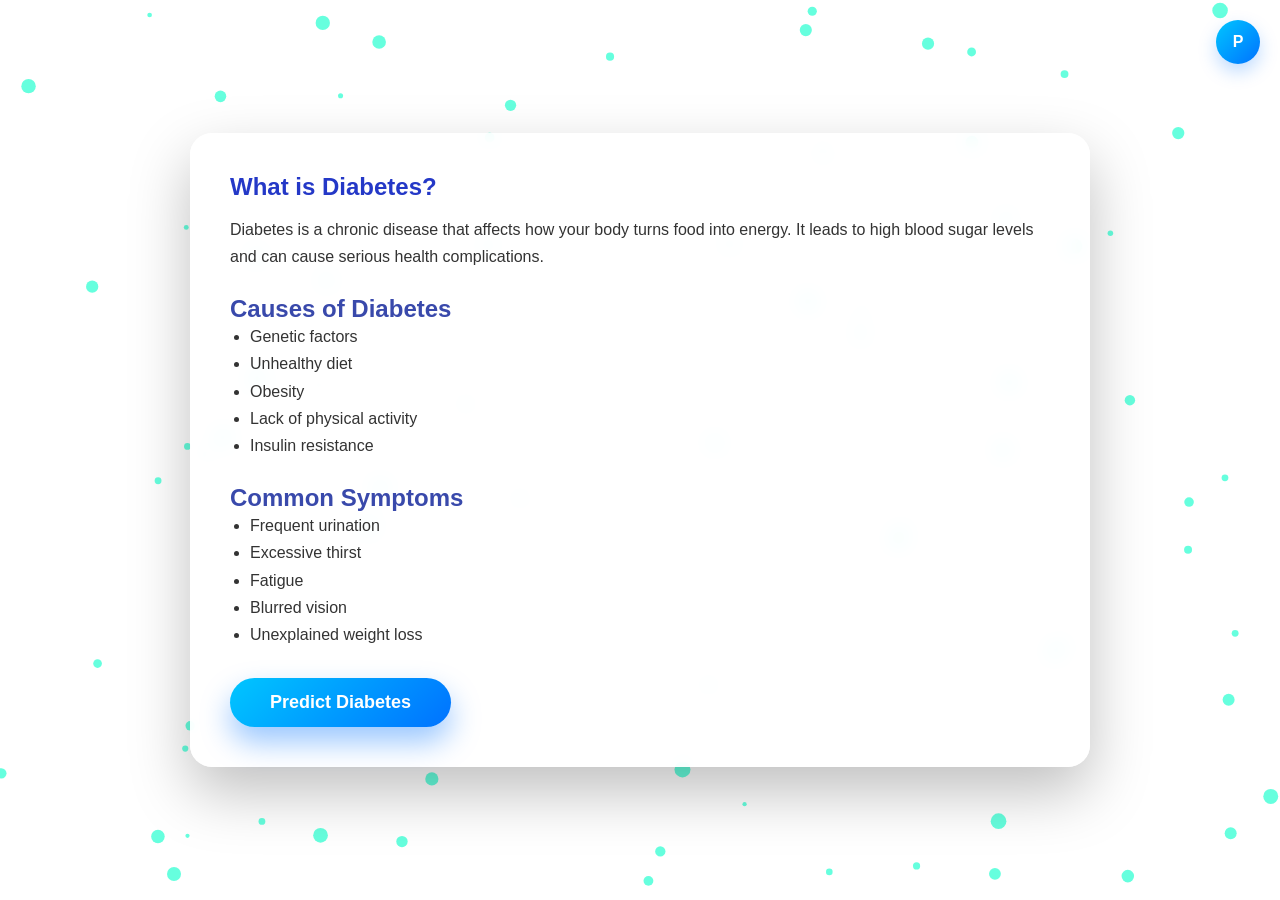
==== templates/index.html @ 96012ad8 "Bot changes" ====
<!DOCTYPE html>
<html lang="en">
<head>
<meta charset="UTF-8">
<title>Diabetes.AI</title>

<style>
* {
    margin: 0;
    padding: 0;
    box-sizing: border-box;
    font-family: 'Segoe UI', sans-serif;
}

body {
    overflow-x: hidden;
    color: #333;
}

/* ===== Microorganism Background ===== */
canvas {
    position: fixed;
    top: 0;
    left: 0;
    z-index: -1;
}

/* ===== Sections ===== */
section {
    min-height: 100vh;
    display: flex;
    align-items: center;
    justify-content: center;
    padding: 40px;
}

/* ===== Card ===== */
.card {
    background: rgba(255,255,255,0.9);
    backdrop-filter: blur(10px);
    border-radius: 22px;
    padding: 40px;
    max-width: 900px;
    width: 100%;
    box-shadow: 0 25px 60px rgba(0,0,0,0.25);
    animation: fadeUp 1s ease;
}

h1 {
    color: #2438c7;
    margin-bottom: 15px;
}

h2 {
    margin-top: 25px;
    color: #3949ab;
}

p, li {
    line-height: 1.7;
    font-size: 16px;
}

ul {
    margin-left: 20px;
}

/* ===== Buttons ===== */
.btn {
    margin-top: 30px;
    padding: 14px 40px;
    border: none;
    border-radius: 50px;
    font-size: 18px;
    font-weight: bold;
    color: white;
    cursor: pointer;
    background: linear-gradient(135deg, #00c6ff, #0072ff);
    box-shadow: 0 15px 30px rgba(0,114,255,0.4);
    transition: 0.3s;
}

.btn:hover {
    transform: scale(1.05);
}

/* ===== Form ===== */
.form-group {
    margin-bottom: 15px;
}

label {
    font-weight: 600;
    display: flex;
    align-items: center;
    gap: 6px;
}

.help-icon {
    display: inline-flex;
    align-items: center;
    justify-content: center;
    width: 18px;
    height: 18px;
    border-radius: 50%;
    background: #0072ff;
    color: #fff;
    font-size: 12px;
    font-weight: bold;
    cursor: help;
    margin-left: 2px;
}

.help-text {
    font-size: 13px;
    color: #666;
    margin-top: 4px;
    font-weight: normal;
    font-style: italic;
}

input, select {
    width: 100%;
    padding: 10px;
    border-radius: 8px;
    border: 1px solid #ccc;
    margin-top: 6px;
}

/* ===== Hidden ===== */
.hidden {
    display: none;
}

/* ===== Result ===== */
#resultBox {
    margin-top: 25px;
    padding: 15px;
    border-radius: 12px;
    font-size: 18px;
    font-weight: bold;
    text-align: center;
}

/* ===== Animations ===== */
@keyframes fadeUp {
    from {
        opacity: 0;
        transform: translateY(40px);
    }
    to {
        opacity: 1;
        transform: translateY(0);
    }
}
/* ===== Topbar / Profile Icon ===== */
.topbar {
    position: fixed;
    top: 20px;
    right: 20px;
    z-index: 20;
}
.profile-btn {
    width: 44px;
    height: 44px;
    border-radius: 50%;
    background: linear-gradient(135deg, #00c6ff, #0072ff);
    color: #fff;
    display: inline-flex;
    align-items: center;
    justify-content: center;
    text-decoration: none;
    box-shadow: 0 8px 18px rgba(0,114,255,0.25);
    font-weight: 700;
}
.profile-btn:hover { transform: scale(1.05); }

/* ===== Chatbot Widget ===== */
.chatbot-container {
    position: fixed;
    bottom: 20px;
    right: 20px;
    z-index: 25;
    width: 320px;
    max-height: 500px;
    display: flex;
    flex-direction: column;
    box-shadow: 0 10px 30px rgba(0,0,0,0.2);
    border-radius: 12px;
    overflow: hidden;
    background: #fff;
}

.chatbot-header {
    background: linear-gradient(135deg, #00c6ff, #0072ff);
    color: #fff;
    padding: 12px 16px;
    display: flex;
    justify-content: space-between;
    align-items: center;
    cursor: pointer;
    font-weight: 600;
}

.chatbot-header:hover {
    opacity: 0.9;
}

.chatbot-close {
    background: none;
    border: none;
    color: #fff;
    font-size: 20px;
    cursor: pointer;
}

.chatbot-messages {
    flex: 1;
    overflow-y: auto;
    padding: 12px;
    background: #f9f9f9;
    max-height: 350px;
}

.chat-message {
    margin-bottom: 10px;
    padding: 8px 12px;
    border-radius: 8px;
    font-size: 13px;
    line-height: 1.4;
}

.chat-message.bot {
    background: #e3f2fd;
    color: #1a237e;
    margin-right: 20px;
}

.chat-message.user {
    background: #0072ff;
    color: #fff;
    margin-left: 20px;
    text-align: right;
}

.chatbot-input-area {
    padding: 10px;
    border-top: 1px solid #ddd;
    background: #fff;
}

.chatbot-options {
    display: flex;
    flex-direction: column;
    gap: 6px;
}

.chatbot-btn {
    padding: 8px 12px;
    border: 1px solid #0072ff;
    background: #fff;
    color: #0072ff;
    border-radius: 6px;
    cursor: pointer;
    font-size: 12px;
    font-weight: 500;
    transition: 0.2s;
}

.chatbot-btn:hover {
    background: #0072ff;
    color: #fff;
}

.chatbot-hidden {
    display: none;
}
</style>
</head>

<body>

<canvas id="bg"></canvas>

<!-- Top-right profile icon -->
<div class="topbar">
    <a href="/profile" class="profile-btn" title="Profile">P</a>
</div>

<!-- Chatbot Widget -->
<div class="chatbot-container chatbot-hidden" id="chatbotContainer">
    <div class="chatbot-header" onclick="toggleChatbot()">
        <span>Health Assistant 🤖</span>
        <button class="chatbot-close" id="chatbotToggleBtn">−</button>
    </div>
    <div class="chatbot-messages" id="chatMessages"></div>
    <div class="chatbot-input-area" id="chatInputArea"></div>
</div>

<!-- ===== HOME SECTION ===== -->
<section id="home">
    <div class="card">
        <h1>What is Diabetes?</h1>
        <p>
            Diabetes is a chronic disease that affects how your body turns food into energy.
            It leads to high blood sugar levels and can cause serious health complications.
        </p>

        <h2>Causes of Diabetes</h2>
        <ul>
            <li>Genetic factors</li>
            <li>Unhealthy diet</li>
            <li>Obesity</li>
            <li>Lack of physical activity</li>
            <li>Insulin resistance</li>
        </ul>

        <h2>Common Symptoms</h2>
        <ul>
            <li>Frequent urination</li>
            <li>Excessive thirst</li>
            <li>Fatigue</li>
            <li>Blurred vision</li>
            <li>Unexplained weight loss</li>
        </ul>

        <button class="btn" onclick="openForm()">Predict Diabetes</button>
    </div>
</section>

<!-- ===== PREDICTION SECTION ===== -->
<section id="predict" class="hidden">
    <div class="card">
        <h1>Diabetes Prediction</h1>

        <div class="form-group">
            <label>Gender</label>
            <select id="gender" onchange="loadFields()">
                <option value="">Select Gender</option>
                <option value="male">Male</option>
                <option value="female">Female</option>
            </select>
        </div>

        <div id="commonFields" class="hidden">
            <div class="form-group">
                <label>Age (in years)</label>
                <input type="number" id="age" placeholder="e.g., 45">
            </div>

            <div class="form-group">
                <label>BMI <span class="help-icon" title="Body Mass Index (weight in kg / height in m²)">?</span></label>
                <div class="help-text">Body Mass Index. Normal: 18-25, Overweight: 25-30, Obese: 30+</div>
                <input type="number" step="0.1" id="bmi" placeholder="e.g., 24.5">
            </div>

            <div class="form-group">
                <label>HbA1c Level <span class="help-icon" title="Glycated Hemoglobin: Average blood sugar over 3 months">?</span></label>
                <div class="help-text">Average blood sugar over 3 months (%). Normal: &lt;5.7, Prediabetes: 5.7-6.4, Diabetes: ≥6.5</div>
                <input type="number" step="0.1" id="hbA1c_level" placeholder="e.g., 5.5">
            </div>

            <div class="form-group">
                <label>Blood Glucose Level <span class="help-icon" title="Current blood sugar measurement">?</span></label>
                <div class="help-text">Current blood sugar (mg/dL). Normal fasting: &lt;100, Prediabetes: 100-125, Diabetes: ≥126</div>
                <input type="number" step="1" id="blood_glucose_level" placeholder="e.g., 110">
            </div>

            <div class="form-group">
                <label>Hypertension <span class="help-icon" title="High blood pressure">?</span></label>
                <div class="help-text">High blood pressure (140/90 mmHg or higher)</div>
                <select id="hypertension">
                    <option value="0">No</option>
                    <option value="1">Yes</option>
                </select>
            </div>

            <div class="form-group">
                <label>Heart Disease</label>
                <div class="help-text">Includes heart attack, coronary artery disease, or angina</div>
                <select id="heart_disease">
                    <option value="0">No</option>
                    <option value="1">Yes</option>
                </select>
            </div>

            <div class="form-group">
                <label>Race</label>
                <select id="race" onchange="populateLocations()">
                    <option value="">Prefer not to say</option>
                    <option value="AfricanAmerican">African American</option>
                    <option value="Asian">Asian</option>
                    <option value="Caucasian">Caucasian</option>
                    <option value="Hispanic">Hispanic</option>
                    <option value="Other">Other</option>
                </select>
            </div>

            <div class="form-group">
                <label>Smoking history</label>
                <select id="smoking_history">
                    <option value="">Prefer not to say</option>
                    <option value="ever">ever</option>
                    <option value="former">former</option>
                    <option value="never">never</option>
                    <option value="not current">not current</option>
                </select>
            </div>

            <div class="form-group">
                <label>Location</label>
                <select id="location">
                    <option value="">Other/Unknown</option>
                </select>
            </div>
        </div>

        <div id="femaleField" class="hidden">
            <div class="form-group">
                <label>Pregnancies (optional)</label>
                <input type="number" id="pregnancies">
            </div>
        </div>

        <button class="btn" onclick="predict()">Predict Result</button>

        <div id="resultBox" class="hidden"></div>
    </div>
</section>

<script>
/* ===== Navigation ===== */
function openForm() {
    document.getElementById("home").classList.add("hidden");
    document.getElementById("predict").classList.remove("hidden");
}

/* ===== Gender Based Fields ===== */
function loadFields() {
    document.getElementById("commonFields").classList.remove("hidden");
    document.getElementById("chatbotContainer").classList.remove("chatbot-hidden");

    if (document.getElementById("gender").value === "female") {
        document.getElementById("femaleField").classList.remove("hidden");
    } else {
        document.getElementById("femaleField").classList.add("hidden");
    }
    
    if (chatState.fieldSelected === null) {
        initChatbot();
    }
}

/* ===== Prediction Call ===== */
function predict() {
    const data = {
        year: new Date().getFullYear(),
        gender: document.getElementById("gender").value,
        age: document.getElementById("age").value,
        bmi: document.getElementById("bmi").value,
        hbA1c_level: document.getElementById("hbA1c_level").value,
        blood_glucose_level: document.getElementById("blood_glucose_level").value,
        hypertension: document.getElementById("hypertension").value === "1",
        heart_disease: document.getElementById("heart_disease").value === "1",
        race: document.getElementById("race").value,
        smoking_history: document.getElementById("smoking_history").value,
        location: document.getElementById("location").value,
        pregnancies: document.getElementById("pregnancies")?.value || ""
    };

    fetch("/predict", {
        method: "POST",
        headers: {
            "Content-Type": "application/json"
        },
        body: JSON.stringify(data)
    })
    .then(res => res.json())
    .then(res => {
        const box = document.getElementById("resultBox");
        box.classList.remove("hidden");
        if (res.error) {
            box.innerText = "Error: " + res.error;
            box.style.background = "#ffecec";
            return;
        }
        box.innerText = "Prediction Result: " + res.result;
        box.style.background =
            res.result === "Diabetic" ? "#ffd6d6" : "#d6ffd6";
    }).catch(err => {
        const box = document.getElementById("resultBox");
        box.classList.remove("hidden");
        box.innerText = "Request failed";
        box.style.background = "#ffecec";
    });
}

/* ===== Microorganism Background ===== */
const canvas = document.getElementById("bg");
const ctx = canvas.getContext("2d");
canvas.width = innerWidth;
canvas.height = innerHeight;

let particles = [];

class Microbe {
    constructor() {
        this.x = Math.random() * canvas.width;
        this.y = Math.random() * canvas.height;
        this.r = Math.random() * 6 + 2;
        this.dx = (Math.random() - 0.5) * 0.7;
        this.dy = (Math.random() - 0.5) * 0.7;
    }
    update() {
        this.x += this.dx;
        this.y += this.dy;
        if (this.x < 0 || this.x > canvas.width) this.dx *= -1;
        if (this.y < 0 || this.y > canvas.height) this.dy *= -1;
        ctx.beginPath();
        ctx.arc(this.x, this.y, this.r, 0, Math.PI * 2);
        ctx.fillStyle = "rgba(0,255,200,0.6)";
        ctx.fill();
    }
}

for (let i = 0; i < 90; i++) particles.push(new Microbe());

function animate() {
    ctx.clearRect(0, 0, canvas.width, canvas.height);
    particles.forEach(p => p.update());
    requestAnimationFrame(animate);
}
animate();

window.onresize = () => {
    canvas.width = innerWidth;
    canvas.height = innerHeight;
};

// ===== Dynamic location population based on race =====
const raceLocations = {
    "Asian": ["India","China","Japan","Philippines","South Korea"],
    "AfricanAmerican": ["United States","Georgia","Florida","Texas","New York"],
    "Caucasian": ["United States","California","Texas","Florida","New York"],
    "Hispanic": ["Mexico","Colombia","Argentina","Spain","United States"],
    "Other": ["Other/Unknown"]
};

function populateLocations() {
    const race = document.getElementById('race').value;
    const loc = document.getElementById('location');
    // clear existing options
    loc.innerHTML = '';

    let options = ["Other/Unknown"];
    if (race && raceLocations[race]) options = raceLocations[race];
    // ensure there's at least one
    options.forEach(o => {
        const opt = document.createElement('option');
        opt.value = o;
        opt.text = o;
        loc.appendChild(opt);
    });
}

// populate initially with default
populateLocations();

// ===== Generic Chatbot for Field Estimation =====
let chatState = {
    fieldSelected: null,
    currentQuestion: 0,
    symptoms: {}
};

const fieldQuestionSets = {
    "HbA1c": [
        {
            question: "How often do you experience excessive thirst?",
            key: "thirst",
            options: [
                { text: "Never/Rarely", weight: 0.5 },
                { text: "Sometimes (few times/week)", weight: 1.0 },
                { text: "Often (daily)", weight: 1.5 },
                { text: "Very often (multiple times/day)", weight: 2.0 }
            ]
        },
        {
            question: "How often do you urinate?",
            key: "urination",
            options: [
                { text: "Normal (4-7 times/day)", weight: 0.5 },
                { text: "Frequent (8-10 times/day)", weight: 1.0 },
                { text: "Very frequent (11-15 times/day)", weight: 1.5 },
                { text: "Extremely frequent (15+ times/day)", weight: 2.0 }
            ]
        },
        {
            question: "How is your energy level?",
            key: "fatigue",
            options: [
                { text: "Normal, very energetic", weight: 0.3 },
                { text: "Good, occasional tiredness", weight: 0.7 },
                { text: "Tired often (even after rest)", weight: 1.2 },
                { text: "Extremely fatigued (constant)", weight: 1.8 }
            ]
        },
        {
            question: "Any vision changes or blurriness?",
            key: "vision",
            options: [
                { text: "No, vision is clear", weight: 0.4 },
                { text: "Minor occasional blurriness", weight: 0.9 },
                { text: "Frequent blurriness", weight: 1.4 },
                { text: "Significant vision changes", weight: 1.9 }
            ]
        },
        {
            question: "Have you unexpectedly lost weight recently?",
            key: "weight_loss",
            options: [
                { text: "No weight changes", weight: 0.3 },
                { text: "Small loss (1-5 lbs)", weight: 0.8 },
                { text: "Moderate loss (5-15 lbs)", weight: 1.3 },
                { text: "Significant loss (15+ lbs)", weight: 1.9 }
            ]
        }
    ],
    "Blood Glucose": [
        {
            question: "How often do you feel hungry?",
            key: "hunger",
            options: [
                { text: "Normal hunger patterns", weight: 0.4 },
                { text: "Frequent hunger (every 2-3 hours)", weight: 0.9 },
                { text: "Constant hunger", weight: 1.5 },
                { text: "Extreme hunger even after eating", weight: 2.0 }
            ]
        },
        {
            question: "Do you experience sudden energy crashes?",
            key: "energy_crashes",
            options: [
                { text: "Never", weight: 0.3 },
                { text: "Occasionally", weight: 0.8 },
                { text: "Frequently", weight: 1.3 },
                { text: "Very frequently (multiple times/day)", weight: 1.9 }
            ]
        },
        {
            question: "Do you experience headaches or dizziness?",
            key: "headaches",
            options: [
                { text: "Never", weight: 0.3 },
                { text: "Rarely", weight: 0.7 },
                { text: "Sometimes", weight: 1.2 },
                { text: "Frequently", weight: 1.8 }
            ]
        },
        {
            question: "Do you feel jittery or anxious at times?",
            key: "jittery",
            options: [
                { text: "Never", weight: 0.4 },
                { text: "Rarely", weight: 0.8 },
                { text: "Sometimes", weight: 1.3 },
                { text: "Often", weight: 1.9 }
            ]
        }
    ],
    "BMI": [
        {
            question: "How would you describe your current diet?",
            key: "diet",
            options: [
                { text: "Mostly healthy (fruits, vegetables, lean proteins)", weight: 0.4 },
                { text: "Mixed (some healthy, some processed foods)", weight: 0.9 },
                { text: "Mostly processed/fast foods", weight: 1.4 },
                { text: "High sugar/fried foods (frequent)", weight: 1.9 }
            ]
        },
        {
            question: "How often do you exercise per week?",
            key: "exercise",
            options: [
                { text: "5+ days/week (moderate to intense)", weight: 0.3 },
                { text: "3-4 days/week", weight: 0.7 },
                { text: "1-2 days/week", weight: 1.2 },
                { text: "None or very rarely", weight: 1.9 }
            ]
        },
        {
            question: "How would you describe your activity level?",
            key: "activity",
            options: [
                { text: "Very active (job + exercise)", weight: 0.4 },
                { text: "Moderately active", weight: 0.8 },
                { text: "Sedentary job, some activity", weight: 1.3 },
                { text: "Very sedentary (desk job, minimal activity)", weight: 1.9 }
            ]
        }
    ]
};

function toggleChatbot() {
    const btn = document.getElementById("chatbotToggleBtn");
    const area = document.getElementById("chatInputArea");
    area.classList.toggle("chatbot-hidden");
    btn.textContent = area.classList.contains("chatbot-hidden") ? "+" : "−";
}

function initChatbot() {
    chatState = { fieldSelected: null, currentQuestion: 0, symptoms: {} };
    const chatMessages = document.getElementById("chatMessages");
    chatMessages.innerHTML = '';
    appendBotMessage("👋 Hi! I can help you estimate values for fields in the form. Which field would you like help with?");
    
    const inputArea = document.getElementById("chatInputArea");
    inputArea.classList.remove("chatbot-hidden");
    inputArea.innerHTML = '<div class="chatbot-options"></div>';
    const optionsDiv = inputArea.querySelector(".chatbot-options");
    
    Object.keys(fieldQuestionSets).forEach(field => {
        const btn = document.createElement("button");
        btn.className = "chatbot-btn";
        btn.textContent = field;
        btn.onclick = () => selectField(field);
        optionsDiv.appendChild(btn);
    });
}

function selectField(field) {
    appendUserMessage(field);
    chatState.fieldSelected = field;
    chatState.currentQuestion = 0;
    appendBotMessage("Great! Let me ask you some questions about your " + field + ". This should take about 1 minute.");
    setTimeout(() => askNextQuestion(), 500);
}

function appendBotMessage(text) {
    const chatMessages = document.getElementById("chatMessages");
    const msg = document.createElement("div");
    msg.className = "chat-message bot";
    msg.textContent = text;
    chatMessages.appendChild(msg);
    chatMessages.scrollTop = chatMessages.scrollHeight;
}

function appendUserMessage(text) {
    const chatMessages = document.getElementById("chatMessages");
    const msg = document.createElement("div");
    msg.className = "chat-message user";
    msg.textContent = text;
    chatMessages.appendChild(msg);
    chatMessages.scrollTop = chatMessages.scrollHeight;
}

function askNextQuestion() {
    const questions = fieldQuestionSets[chatState.fieldSelected];
    if (chatState.currentQuestion >= questions.length) {
        finalizeEstimate();
        return;
    }

    const q = questions[chatState.currentQuestion];
    appendBotMessage(q.question);

    const inputArea = document.getElementById("chatInputArea");
    inputArea.innerHTML = '<div class="chatbot-options"></div>';
    const optionsDiv = inputArea.querySelector(".chatbot-options");

    q.options.forEach((opt) => {
        const btn = document.createElement("button");
        btn.className = "chatbot-btn";
        btn.textContent = opt.text;
        btn.onclick = () => selectOption(q.key, opt.text, opt.weight);
        optionsDiv.appendChild(btn);
    });
}

function selectOption(key, text, weight) {
    appendUserMessage(text);
    chatState.symptoms[key] = weight;
    chatState.currentQuestion++;
    askNextQuestion();
}

function finalizeEstimate() {
    const field = chatState.fieldSelected;
    const totalWeight = Object.values(chatState.symptoms).reduce((a, b) => a + b, 0);
    const avgWeight = totalWeight / Object.keys(chatState.symptoms).length;
    
    let estimated, interpretation;
    
    if (field === "HbA1c") {
        if (avgWeight < 0.8) {
            estimated = 4.8 + (avgWeight / 0.8) * 0.8;
        } else if (avgWeight < 1.3) {
            estimated = 5.6 + ((avgWeight - 0.8) / 0.5) * 0.8;
        } else {
            estimated = 6.4 + ((avgWeight - 1.3) / 0.6) * 2.1;
        }
        estimated = Math.round(estimated * 10) / 10;
        interpretation = estimated < 5.7 ? "Normal ✅" : (estimated < 6.5 ? "Prediabetic ⚠️" : "Diabetic 🏥");
    } else if (field === "Blood Glucose") {
        estimated = 80 + avgWeight * 35;
        estimated = Math.round(estimated);
        interpretation = estimated < 100 ? "Normal ✅" : (estimated < 126 ? "Prediabetic ⚠️" : "Diabetic 🏥");
    } else if (field === "BMI") {
        estimated = 18.5 + avgWeight * 6;
        estimated = Math.round(estimated * 10) / 10;
        interpretation = estimated < 25 ? "Normal ✅" : (estimated < 30 ? "Overweight ⚠️" : "Obese 🏥");
    }

    chatState.estimated = estimated;
    appendBotMessage("Based on your answers, your estimated " + field + " is approximately " + estimated + " (" + interpretation + ")");
    
    setTimeout(() => {
        appendBotMessage("Would you like me to fill this in the form?");
        const inputArea = document.getElementById("chatInputArea");
        inputArea.innerHTML = '<div class="chatbot-options"><button class="chatbot-btn" onclick="applyEstimateToForm()">Yes, fill it in</button><button class="chatbot-btn" onclick="initChatbot()">Choose different field</button></div>';
    }, 500);
}

function applyEstimateToForm() {
    const field = chatState.fieldSelected;
    const value = chatState.estimated;
    let fieldId;
    
    if (field === "HbA1c") fieldId = "hbA1c_level";
    else if (field === "Blood Glucose") fieldId = "blood_glucose_level";
    else if (field === "BMI") fieldId = "bmi";
    
    const inputField = document.getElementById(fieldId);
    if (inputField) {
        inputField.value = value;
        appendBotMessage("✅ Filled " + field + " field with " + value + ". You can adjust if needed!");
        setTimeout(() => {
            const inputArea = document.getElementById("chatInputArea");
            inputArea.innerHTML = '<div class="chatbot-options"><button class="chatbot-btn" onclick="initChatbot()">Estimate another field</button></div>';
        }, 1000);
    }
}
</script>

</body>
</html>
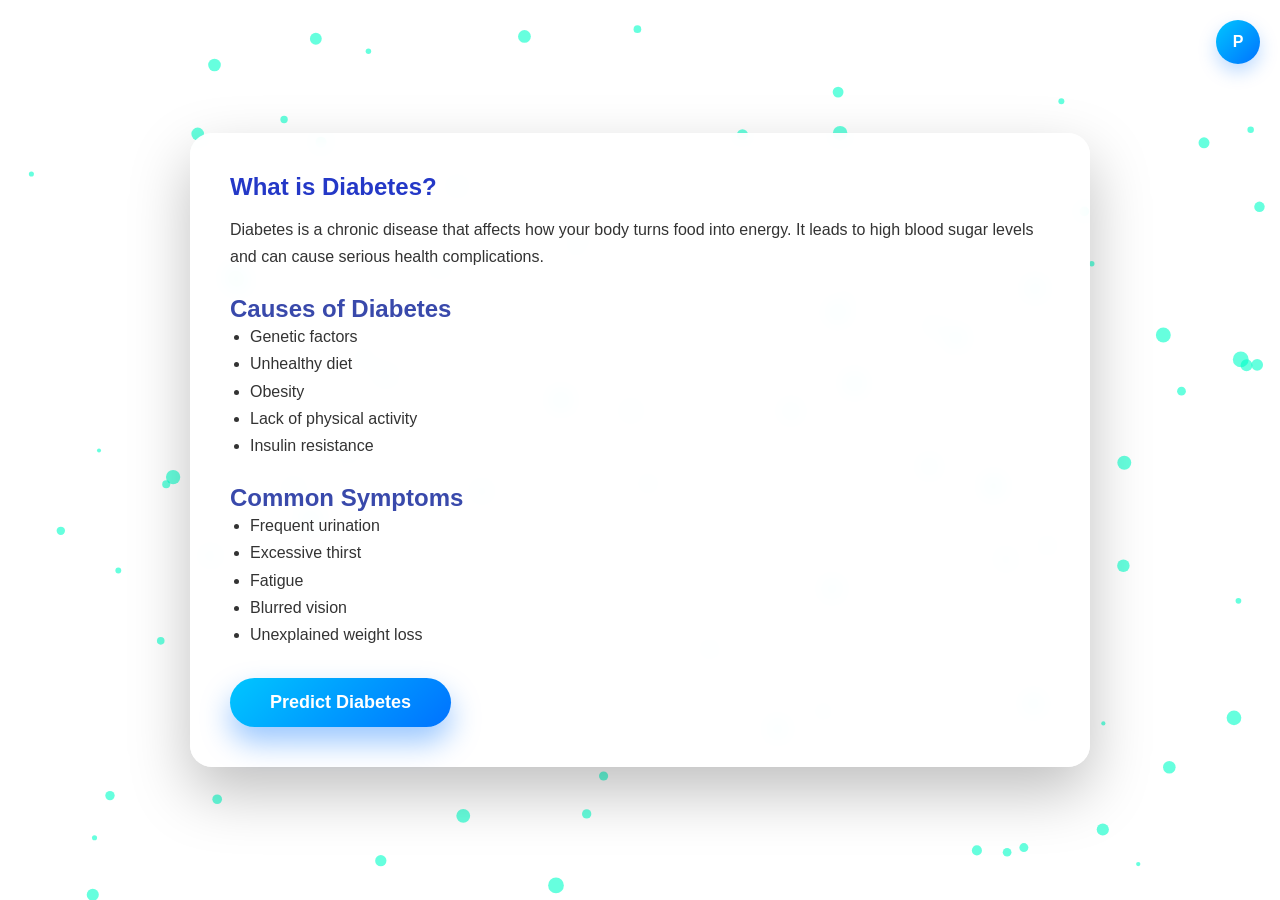
==== commit 39e5a72e: "BMI calc" ====
--- a/templates/index.html
+++ b/templates/index.html
@@ -275,6 +275,129 @@
 .chatbot-hidden {
     display: none;
 }
+
+/* ===== BMI Calculator Modal ===== */
+.modal {
+    display: none;
+    position: fixed;
+    z-index: 100;
+    left: 0;
+    top: 0;
+    width: 100%;
+    height: 100%;
+    background-color: rgba(0, 0, 0, 0.4);
+}
+
+.modal.show {
+    display: flex;
+    align-items: center;
+    justify-content: center;
+}
+
+.modal-content {
+    background-color: #fff;
+    padding: 30px;
+    border-radius: 12px;
+    box-shadow: 0 10px 40px rgba(0, 0, 0, 0.3);
+    width: 90%;
+    max-width: 400px;
+}
+
+.modal-header {
+    font-size: 20px;
+    font-weight: bold;
+    color: #2438c7;
+    margin-bottom: 20px;
+}
+
+.modal-close {
+    float: right;
+    font-size: 28px;
+    font-weight: bold;
+    color: #999;
+    cursor: pointer;
+    background: none;
+    border: none;
+    padding: 0;
+    line-height: 1;
+}
+
+.modal-close:hover {
+    color: #000;
+}
+
+.modal-input {
+    width: 100%;
+    padding: 10px;
+    margin-bottom: 15px;
+    border: 1px solid #ccc;
+    border-radius: 8px;
+    font-size: 14px;
+    box-sizing: border-box;
+}
+
+.modal-buttons {
+    display: flex;
+    gap: 10px;
+    margin-top: 20px;
+}
+
+.modal-btn {
+    flex: 1;
+    padding: 10px;
+    border: none;
+    border-radius: 8px;
+    cursor: pointer;
+    font-weight: 600;
+    font-size: 14px;
+    transition: 0.2s;
+}
+
+.modal-btn-calculate {
+    background: #0072ff;
+    color: #fff;
+}
+
+.modal-btn-calculate:hover {
+    background: #0058cc;
+}
+
+.modal-btn-cancel {
+    background: #f0f0f0;
+    color: #333;
+}
+
+.modal-btn-cancel:hover {
+    background: #e0e0e0;
+}
+
+.bmi-input-wrapper {
+    display: flex;
+    align-items: center;
+    gap: 8px;
+}
+
+.bmi-input-wrapper input {
+    flex: 1;
+}
+
+.bmi-calc-btn {
+    padding: 10px 16px;
+    background: #0072ff;
+    color: #fff;
+    border: none;
+    border-radius: 8px;
+    cursor: pointer;
+    font-weight: 600;
+    font-size: 13px;
+    white-space: nowrap;
+    transition: 0.2s;
+}
+
+.bmi-calc-btn:hover {
+    background: #0058cc;
+    transform: scale(1.02);
+}
 </style>
 </head>
 
@@ -285,6 +408,29 @@
 <!-- Top-right profile icon -->
 <div class="topbar">
     <a href="/profile" class="profile-btn" title="Profile">P</a>
+</div>
+
+<!-- BMI Calculator Modal -->
+<div id="bmiModal" class="modal">
+    <div class="modal-content">
+        <button class="modal-close" onclick="closeBMIModal()">&times;</button>
+        <div class="modal-header">Calculate BMI</div>
+        
+        <div>
+            <label style="display: block; font-weight: 600; margin-bottom: 8px;">Height (cm)</label>
+            <input type="number" step="0.1" id="modalHeight" class="modal-input" placeholder="e.g., 170">
+        </div>
+        
+        <div>
+            <label style="display: block; font-weight: 600; margin-bottom: 8px;">Weight (kg)</label>
+            <input type="number" step="0.1" id="modalWeight" class="modal-input" placeholder="e.g., 75">
+        </div>
+        
+        <div class="modal-buttons">
+            <button type="button" class="modal-btn modal-btn-calculate" onclick="calculateBMIFromModal()">Calculate</button>
+            <button type="button" class="modal-btn modal-btn-cancel" onclick="closeBMIModal()">Cancel</button>
+        </div>
+    </div>
 </div>
 
 <!-- Chatbot Widget -->
@@ -351,7 +497,10 @@
             <div class="form-group">
                 <label>BMI <span class="help-icon" title="Body Mass Index (weight in kg / height in m²)">?</span></label>
                 <div class="help-text">Body Mass Index. Normal: 18-25, Overweight: 25-30, Obese: 30+</div>
-                <input type="number" step="0.1" id="bmi" placeholder="e.g., 24.5">
+                <div class="bmi-input-wrapper">
+                    <input type="number" step="0.1" id="bmi" placeholder="e.g., 24.5">
+                    <button type="button" class="bmi-calc-btn" onclick="openBMIModal()">Calculate</button>
+                </div>
             </div>
 
             <div class="form-group">
@@ -450,6 +599,54 @@
         initChatbot();
     }
 }
+
+/* ===== BMI Calculator ===== */
+function openBMIModal() {
+    document.getElementById("bmiModal").classList.add("show");
+    document.getElementById("modalHeight").value = "";
+    document.getElementById("modalWeight").value = "";
+    document.getElementById("modalHeight").focus();
+}
+
+function closeBMIModal() {
+    document.getElementById("bmiModal").classList.remove("show");
+}
+
+function calculateBMIFromModal() {
+    const heightCm = parseFloat(document.getElementById("modalHeight").value);
+    const weightKg = parseFloat(document.getElementById("modalWeight").value);
+    
+    if (!heightCm || !weightKg || heightCm <= 0 || weightKg <= 0) {
+        alert("Please enter valid height and weight values");
+        return;
+    }
+    
+    // Convert height from cm to meters
+    const heightM = heightCm / 100;
+    
+    // Calculate BMI: weight (kg) / (height (m))^2
+    const bmi = weightKg / (heightM * heightM);
+    
+    // Round to 1 decimal place
+    const bmiRounded = Math.round(bmi * 10) / 10;
+    
+    // Fill BMI field
+    document.getElementById("bmi").value = bmiRounded;
+    
+    // Show interpretation
+    let interpretation;
+    if (bmiRounded < 18.5) interpretation = "Underweight";
+    else if (bmiRounded < 25) interpretation = "Normal";
+    else if (bmiRounded < 30) interpretation = "Overweight";
+    else interpretation = "Obese";
+    
+    alert("Your BMI is " + bmiRounded + " (" + interpretation + ")");
+    closeBMIModal();
+}
+
+window.addEventListener("keydown", (e) => {
+    if (e.key === "Escape") closeBMIModal();
+});
 
 /* ===== Prediction Call ===== */
 function predict() {
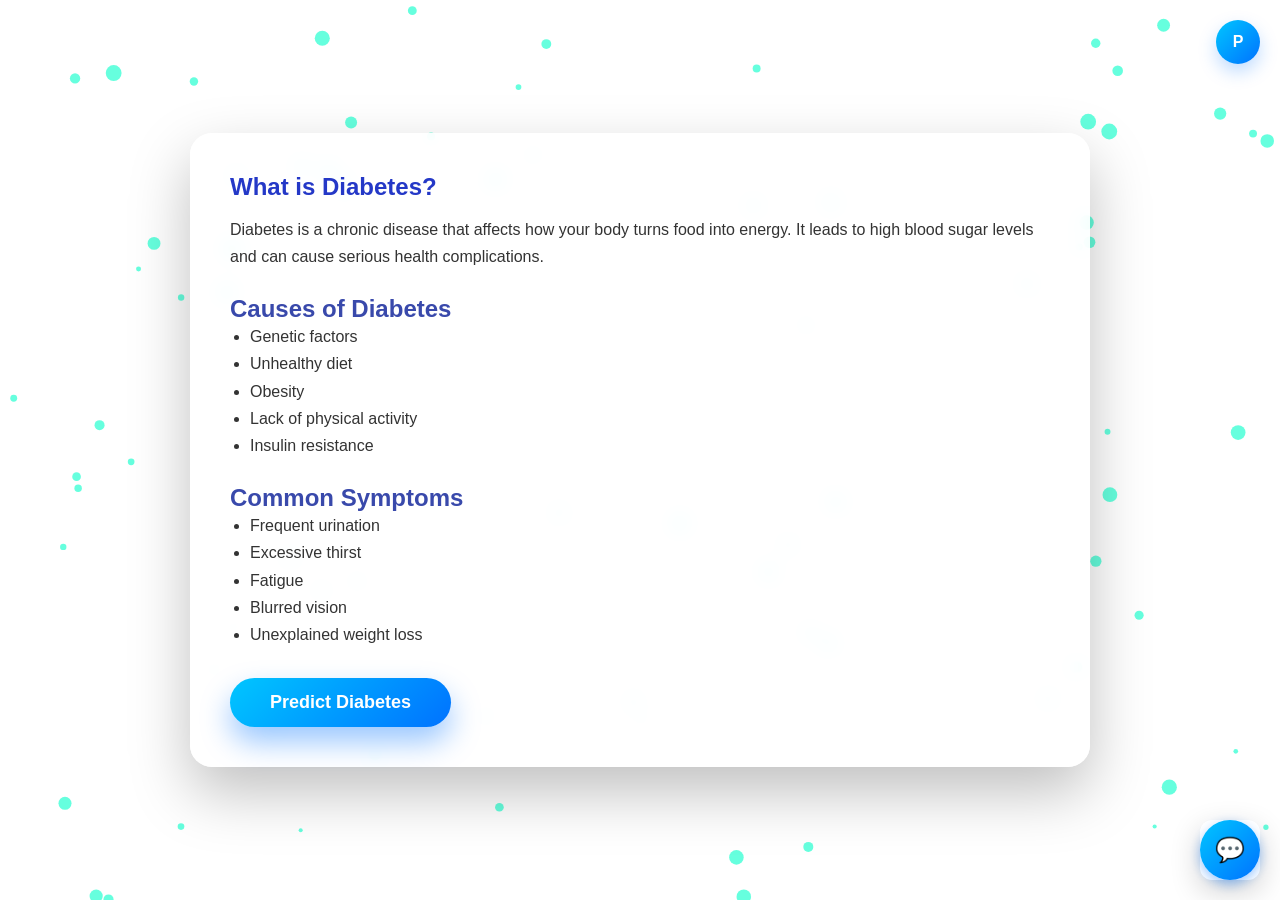
==== commit c948006a: "Bot UI fix" ====
--- a/templates/index.html
+++ b/templates/index.html
@@ -181,14 +181,66 @@
     bottom: 20px;
     right: 20px;
     z-index: 25;
+    box-shadow: 0 10px 30px rgba(0,0,0,0.2);
+    border-radius: 12px;
+    background: #fff;
+    transition: all 0.3s ease;
+}
+
+/* Collapsed state - small button */
+.chatbot-container.chatbot-collapsed {
+    width: 60px;
+    height: 60px;
+    display: flex;
+    align-items: center;
+    justify-content: center;
+}
+
+/* Expanded state - full chat */
+.chatbot-container.chatbot-expanded {
     width: 320px;
     max-height: 500px;
     display: flex;
     flex-direction: column;
-    box-shadow: 0 10px 30px rgba(0,0,0,0.2);
-    border-radius: 12px;
     overflow: hidden;
-    background: #fff;
+}
+
+.chatbot-button {
+    width: 60px;
+    height: 60px;
+    border-radius: 50%;
+    background: linear-gradient(135deg, #00c6ff, #0072ff);
+    color: #fff;
+    border: none;
+    cursor: pointer;
+    font-size: 24px;
+    display: flex;
+    align-items: center;
+    justify-content: center;
+    box-shadow: 0 4px 12px rgba(0, 114, 255, 0.4);
+    transition: transform 0.2s ease;
+}
+
+.chatbot-button:hover {
+    transform: scale(1.1);
+}
+
+.chatbot-container.chatbot-collapsed .chatbot-button {
+    display: flex;
+}
+
+.chatbot-container.chatbot-expanded .chatbot-button {
+    display: none;
+}
+
+.chatbot-container.chatbot-collapsed .chatbot-messages,
+.chatbot-container.chatbot-collapsed .chatbot-input-area {
+    display: none;
+}
+
+.chatbot-container.chatbot-expanded .chatbot-messages,
+.chatbot-container.chatbot-expanded .chatbot-input-area {
+    display: block;
 }
 
 .chatbot-header {
@@ -204,6 +256,14 @@
 
 .chatbot-header:hover {
     opacity: 0.9;
+}
+
+.chatbot-container.chatbot-collapsed .chatbot-header {
+    display: none;
+}
+
+.chatbot-container.chatbot-expanded .chatbot-header {
+    display: flex;
 }
 
 .chatbot-close {
@@ -270,10 +330,6 @@
 .chatbot-btn:hover {
     background: #0072ff;
     color: #fff;
-}
-
-.chatbot-hidden {
-    display: none;
 }
 
 /* ===== BMI Calculator Modal ===== */
@@ -434,8 +490,9 @@
 </div>
 
 <!-- Chatbot Widget -->
-<div class="chatbot-container chatbot-hidden" id="chatbotContainer">
-    <div class="chatbot-header" onclick="toggleChatbot()">
+<div class="chatbot-container chatbot-collapsed" id="chatbotContainer">
+    <button class="chatbot-button" onclick="expandChatbot()" type="button">💬</button>
+    <div class="chatbot-header" onclick="collapseChatbot()">
         <span>Health Assistant 🤖</span>
         <button class="chatbot-close" id="chatbotToggleBtn">−</button>
     </div>
@@ -587,7 +644,6 @@
 /* ===== Gender Based Fields ===== */
 function loadFields() {
     document.getElementById("commonFields").classList.remove("hidden");
-    document.getElementById("chatbotContainer").classList.remove("chatbot-hidden");
 
     if (document.getElementById("gender").value === "female") {
         document.getElementById("femaleField").classList.remove("hidden");
@@ -899,11 +955,17 @@
     ]
 };
 
-function toggleChatbot() {
-    const btn = document.getElementById("chatbotToggleBtn");
-    const area = document.getElementById("chatInputArea");
-    area.classList.toggle("chatbot-hidden");
-    btn.textContent = area.classList.contains("chatbot-hidden") ? "+" : "−";
+function expandChatbot() {
+    document.getElementById("chatbotContainer").classList.remove("chatbot-collapsed");
+    document.getElementById("chatbotContainer").classList.add("chatbot-expanded");
+    setTimeout(() => {
+        document.getElementById("chatMessages").scrollTop = document.getElementById("chatMessages").scrollHeight;
+    }, 100);
+}
+
+function collapseChatbot() {
+    document.getElementById("chatbotContainer").classList.remove("chatbot-expanded");
+    document.getElementById("chatbotContainer").classList.add("chatbot-collapsed");
 }
 
 function initChatbot() {
@@ -913,7 +975,6 @@
     appendBotMessage("👋 Hi! I can help you estimate values for fields in the form. Which field would you like help with?");
     
     const inputArea = document.getElementById("chatInputArea");
-    inputArea.classList.remove("chatbot-hidden");
     inputArea.innerHTML = '<div class="chatbot-options"></div>';
     const optionsDiv = inputArea.querySelector(".chatbot-options");
     
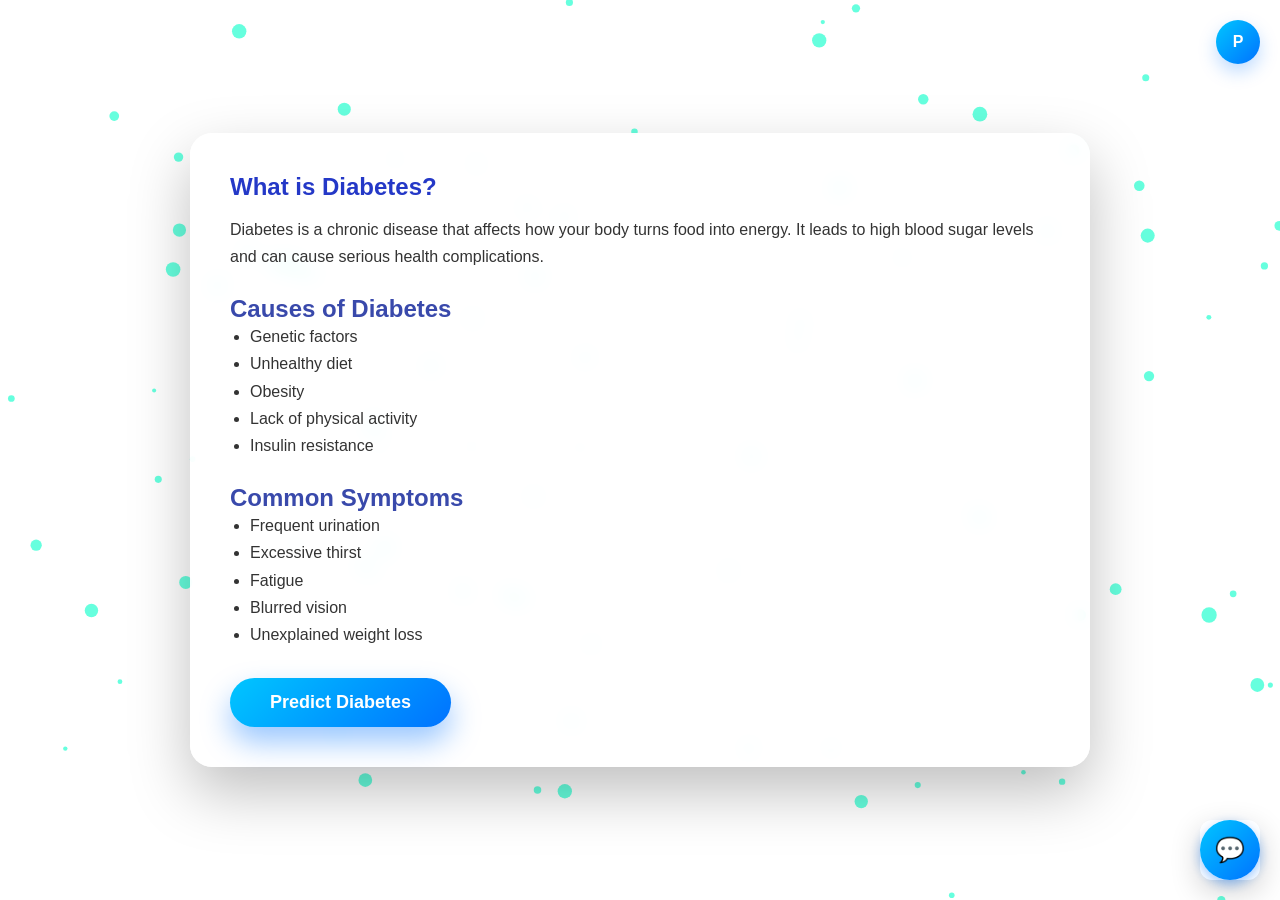
==== commit 7557ef03: "Report download" ====
--- a/templates/index.html
+++ b/templates/index.html
@@ -631,6 +631,7 @@
         <button class="btn" onclick="predict()">Predict Result</button>
 
         <div id="resultBox" class="hidden"></div>
+        <button id="downloadBtn" class="btn hidden" onclick="downloadReport()">Download Report</button>
     </div>
 </section>
 
@@ -740,12 +741,41 @@
         box.innerText = "Prediction Result: " + res.result;
         box.style.background =
             res.result === "Diabetic" ? "#ffd6d6" : "#d6ffd6";
+        // expose a download button with the data used for prediction
+        window.__lastPredictionPayload = Object.assign({}, data, {result: res.result, probability: res.probability});
+        const dl = document.getElementById('downloadBtn');
+        dl.classList.remove('hidden');
     }).catch(err => {
         const box = document.getElementById("resultBox");
         box.classList.remove("hidden");
         box.innerText = "Request failed";
         box.style.background = "#ffecec";
     });
+}
+
+function downloadReport() {
+    const payload = window.__lastPredictionPayload || {};
+    fetch('/report', {
+        method: 'POST',
+        headers: { 'Content-Type': 'application/json' },
+        body: JSON.stringify(payload)
+    })
+    .then(res => {
+        if (!res.ok) throw new Error('Report generation failed');
+        return res.blob();
+    })
+    .then(blob => {
+        const url = window.URL.createObjectURL(blob);
+        const a = document.createElement('a');
+        a.href = url;
+        const fname = 'diabetes_report.pdf';
+        a.download = fname;
+        document.body.appendChild(a);
+        a.click();
+        a.remove();
+        window.URL.revokeObjectURL(url);
+    })
+    .catch(err => alert('Unable to download report: ' + err.message));
 }
 
 /* ===== Microorganism Background ===== */
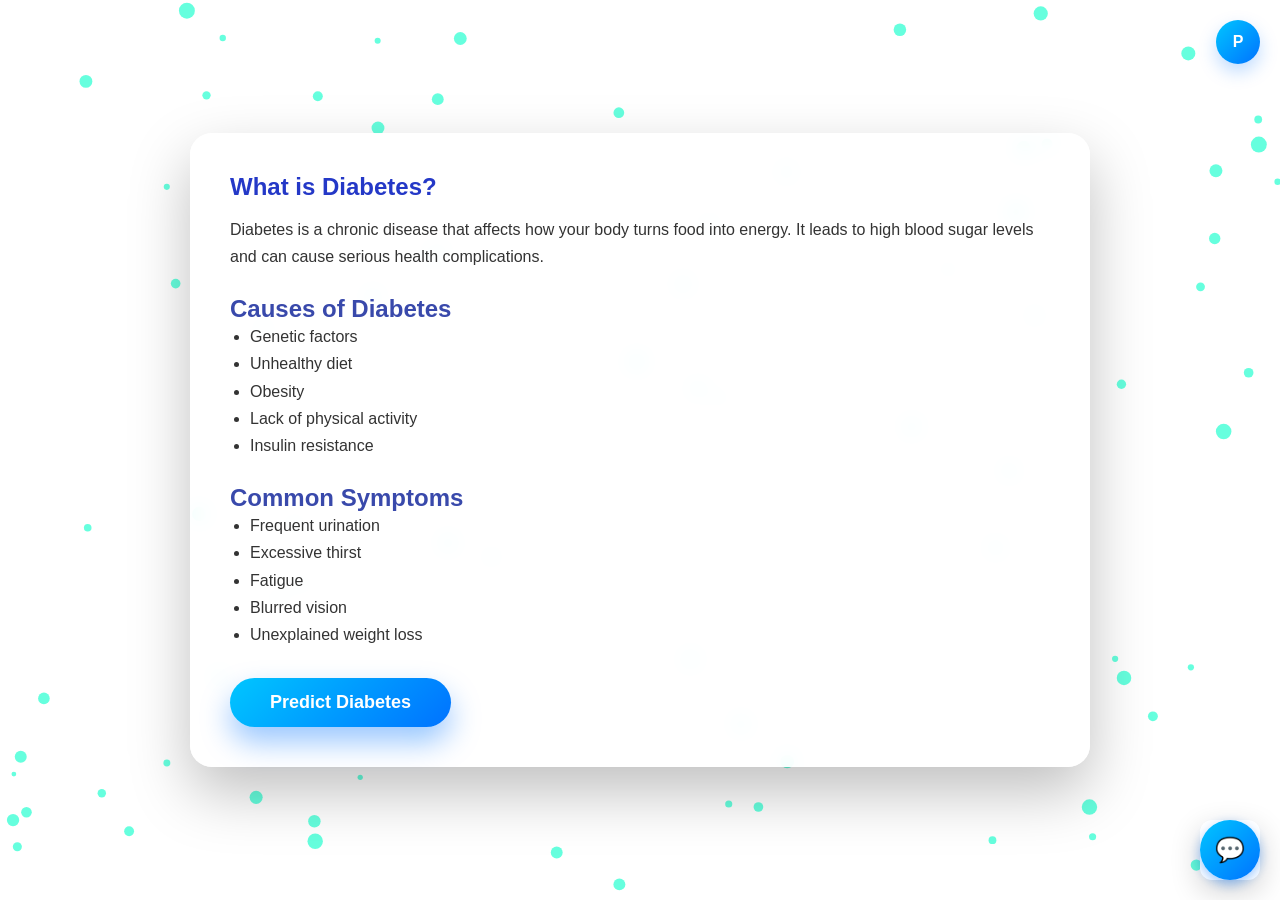
==== commit e9b1cc69: "pencil icon" ====
--- a/templates/index.html
+++ b/templates/index.html
@@ -1029,7 +1029,12 @@
     const chatMessages = document.getElementById("chatMessages");
     const msg = document.createElement("div");
     msg.className = "chat-message bot";
-    msg.textContent = text;
+    // Support both text and HTML content
+    if (typeof text === 'string' && text.includes('<')) {
+        msg.innerHTML = text;
+    } else {
+        msg.textContent = text;
+    }
     chatMessages.appendChild(msg);
     chatMessages.scrollTop = chatMessages.scrollHeight;
 }
@@ -1051,7 +1056,19 @@
     }
 
     const q = questions[chatState.currentQuestion];
-    appendBotMessage(q.question);
+    // Create question with pencil icon for re-answering
+    const questionIndex = chatState.currentQuestion;
+    const questionHTML = `
+        <div style="display: flex; align-items: center; gap: 8px;">
+            <span>${q.question}</span>
+            <button style="background: none; border: none; cursor: pointer; color: #0072ff; font-size: 14px; padding: 4px;" 
+                    onclick="reAnswerQuestion(${questionIndex})" 
+                    title="Re-answer this question">
+                ✏️
+            </button>
+        </div>
+    `;
+    appendBotMessage(questionHTML);
 
     const inputArea = document.getElementById("chatInputArea");
     inputArea.innerHTML = '<div class="chatbot-options"></div>';
@@ -1070,6 +1087,19 @@
     appendUserMessage(text);
     chatState.symptoms[key] = weight;
     chatState.currentQuestion++;
+    askNextQuestion();
+}
+
+function reAnswerQuestion(questionIndex) {
+    // Set current question back to the specified index
+    chatState.currentQuestion = questionIndex;
+    // Clear the input area and ask the question again
+    const chatMessages = document.getElementById("chatMessages");
+    // Remove the last user message if it exists (optional, for cleanup)
+    const userMsgs = chatMessages.querySelectorAll('.chat-message.user');
+    if (userMsgs.length > 0) {
+        userMsgs[userMsgs.length - 1].remove();
+    }
     askNextQuestion();
 }
 
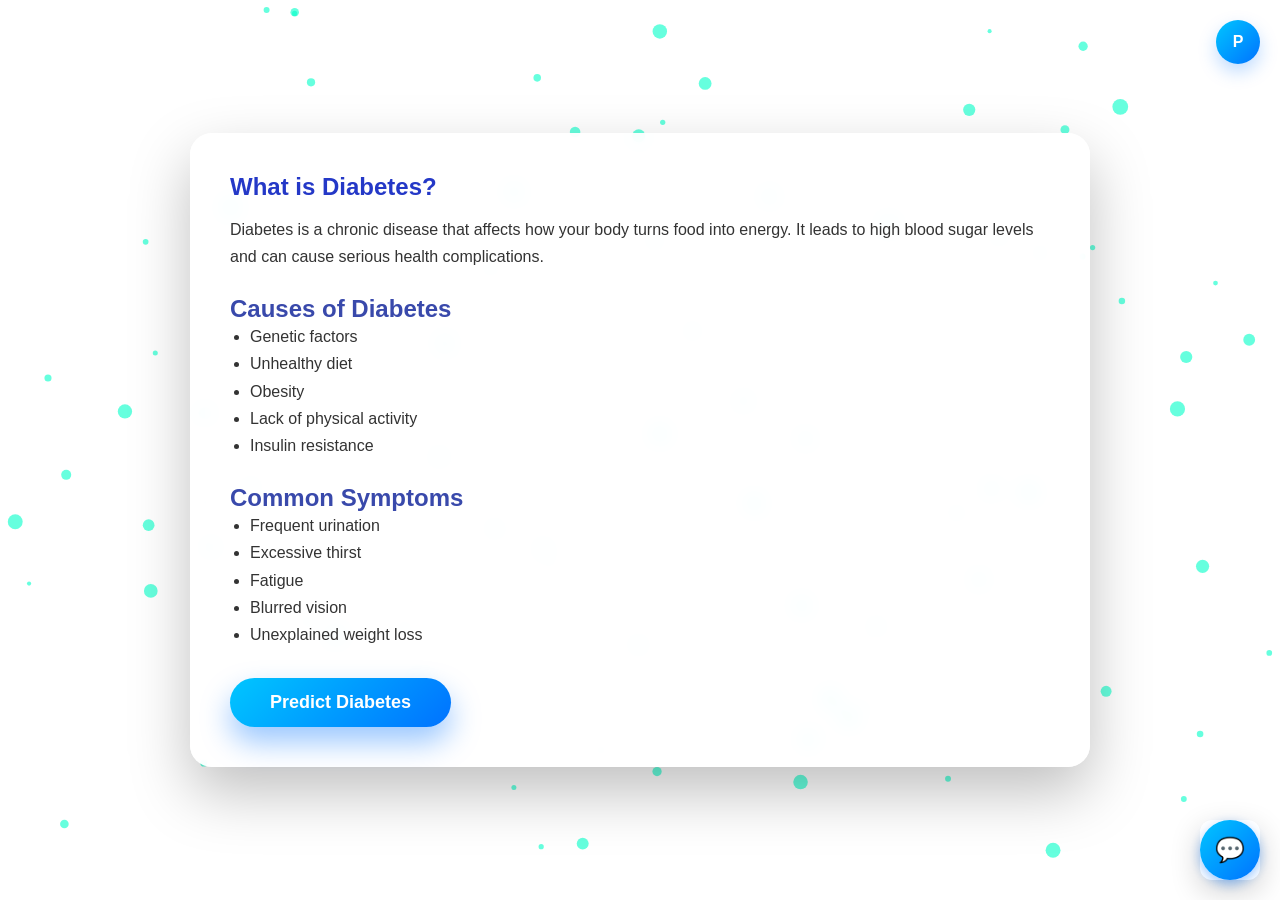
==== commit 3b1cafac: "Bot msg" ====
--- a/templates/index.html
+++ b/templates/index.html
@@ -564,12 +564,18 @@
                 <label>HbA1c Level <span class="help-icon" title="Glycated Hemoglobin: Average blood sugar over 3 months">?</span></label>
                 <div class="help-text">Average blood sugar over 3 months (%). Normal: &lt;5.7, Prediabetes: 5.7-6.4, Diabetes: ≥6.5</div>
                 <input type="number" step="0.1" id="hbA1c_level" placeholder="e.g., 5.5">
+                <div style="margin-top: 8px; padding: 8px 12px; background: linear-gradient(135deg, #e3f2fd 0%, #f3e5f5 100%); border-radius: 6px; border-left: 3px solid #7c4dff; font-size: 12px; color: #4a148c; cursor: pointer;" onclick="expandChatbot(); selectField('HbA1c'); return false;" title="Click to estimate using chatbot">
+                    🤖 <strong>Don't know?</strong> Let our Health Assistant estimate it for you based on your symptoms!
+                </div>
             </div>
 
             <div class="form-group">
                 <label>Blood Glucose Level <span class="help-icon" title="Current blood sugar measurement">?</span></label>
                 <div class="help-text">Current blood sugar (mg/dL). Normal fasting: &lt;100, Prediabetes: 100-125, Diabetes: ≥126</div>
                 <input type="number" step="1" id="blood_glucose_level" placeholder="e.g., 110">
+                <div style="margin-top: 8px; padding: 8px 12px; background: linear-gradient(135deg, #fff3e0 0%, #ffe0b2 100%); border-radius: 6px; border-left: 3px solid #ff6f00; font-size: 12px; color: #e65100; cursor: pointer;" onclick="expandChatbot(); selectField('Blood Glucose'); return false;" title="Click to estimate using chatbot">
+                    🤖 <strong>Don't know?</strong> Let our Health Assistant estimate it for you based on your symptoms!
+                </div>
             </div>
 
             <div class="form-group">
@@ -950,38 +956,6 @@
                 { text: "Often", weight: 1.9 }
             ]
         }
-    ],
-    "BMI": [
-        {
-            question: "How would you describe your current diet?",
-            key: "diet",
-            options: [
-                { text: "Mostly healthy (fruits, vegetables, lean proteins)", weight: 0.4 },
-                { text: "Mixed (some healthy, some processed foods)", weight: 0.9 },
-                { text: "Mostly processed/fast foods", weight: 1.4 },
-                { text: "High sugar/fried foods (frequent)", weight: 1.9 }
-            ]
-        },
-        {
-            question: "How often do you exercise per week?",
-            key: "exercise",
-            options: [
-                { text: "5+ days/week (moderate to intense)", weight: 0.3 },
-                { text: "3-4 days/week", weight: 0.7 },
-                { text: "1-2 days/week", weight: 1.2 },
-                { text: "None or very rarely", weight: 1.9 }
-            ]
-        },
-        {
-            question: "How would you describe your activity level?",
-            key: "activity",
-            options: [
-                { text: "Very active (job + exercise)", weight: 0.4 },
-                { text: "Moderately active", weight: 0.8 },
-                { text: "Sedentary job, some activity", weight: 1.3 },
-                { text: "Very sedentary (desk job, minimal activity)", weight: 1.9 }
-            ]
-        }
     ]
 };
 
@@ -1124,10 +1098,6 @@
         estimated = 80 + avgWeight * 35;
         estimated = Math.round(estimated);
         interpretation = estimated < 100 ? "Normal ✅" : (estimated < 126 ? "Prediabetic ⚠️" : "Diabetic 🏥");
-    } else if (field === "BMI") {
-        estimated = 18.5 + avgWeight * 6;
-        estimated = Math.round(estimated * 10) / 10;
-        interpretation = estimated < 25 ? "Normal ✅" : (estimated < 30 ? "Overweight ⚠️" : "Obese 🏥");
     }
 
     chatState.estimated = estimated;
@@ -1147,7 +1117,6 @@
     
     if (field === "HbA1c") fieldId = "hbA1c_level";
     else if (field === "Blood Glucose") fieldId = "blood_glucose_level";
-    else if (field === "BMI") fieldId = "bmi";
     
     const inputField = document.getElementById(fieldId);
     if (inputField) {
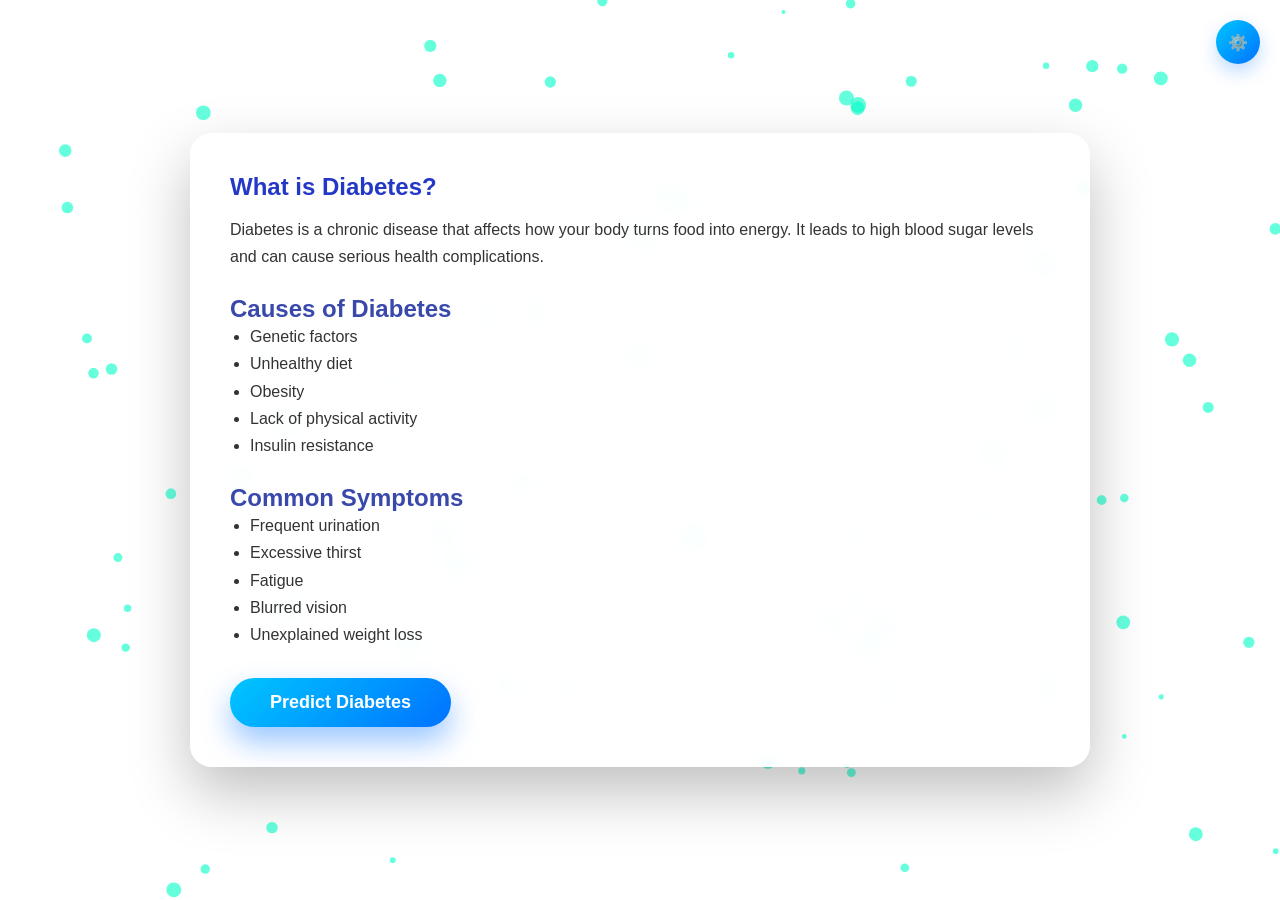
==== commit e7369a63: "email js" ====
--- a/templates/index.html
+++ b/templates/index.html
@@ -461,9 +461,9 @@
 
 <canvas id="bg"></canvas>
 
-<!-- Top-right profile icon -->
+<!-- Top-right settings icon -->
 <div class="topbar">
-    <a href="/profile" class="profile-btn" title="Profile">P</a>
+    <a href="/profile" class="profile-btn" title="Settings">⚙️</a>
 </div>
 
 <!-- BMI Calculator Modal -->
@@ -499,6 +499,45 @@
     <div class="chatbot-messages" id="chatMessages"></div>
     <div class="chatbot-input-area" id="chatInputArea"></div>
 </div>
+
+<!-- Show chatbot only when the prediction form is visible -->
+<script>
+    document.addEventListener('DOMContentLoaded', function() {
+        const c = document.getElementById('chatbotContainer');
+        if (!c) return; // nothing to do
+
+        const predict = document.getElementById('predict');
+        // If there's no prediction section on this page, remove chatbot
+        if (!predict) {
+            c.remove();
+            return;
+        }
+
+        // Toggle chatbot visibility based on whether #predict is visible
+        function updateChatbotVisibility() {
+            const hidden = predict.classList.contains('hidden');
+            c.style.display = hidden ? 'none' : 'block';
+        }
+
+        // Initial state
+        updateChatbotVisibility();
+
+        // Watch for class changes on the predict section (show/hide)
+        try {
+            const mo = new MutationObserver(updateChatbotVisibility);
+            mo.observe(predict, { attributes: true, attributeFilter: ['class'] });
+        } catch (e) {
+            // Fallback: poll for visibility changes
+            let last = predict.className;
+            setInterval(() => {
+                if (predict.className !== last) {
+                    last = predict.className;
+                    updateChatbotVisibility();
+                }
+            }, 500);
+        }
+    });
+</script>
 
 <!-- ===== HOME SECTION ===== -->
 <section id="home">
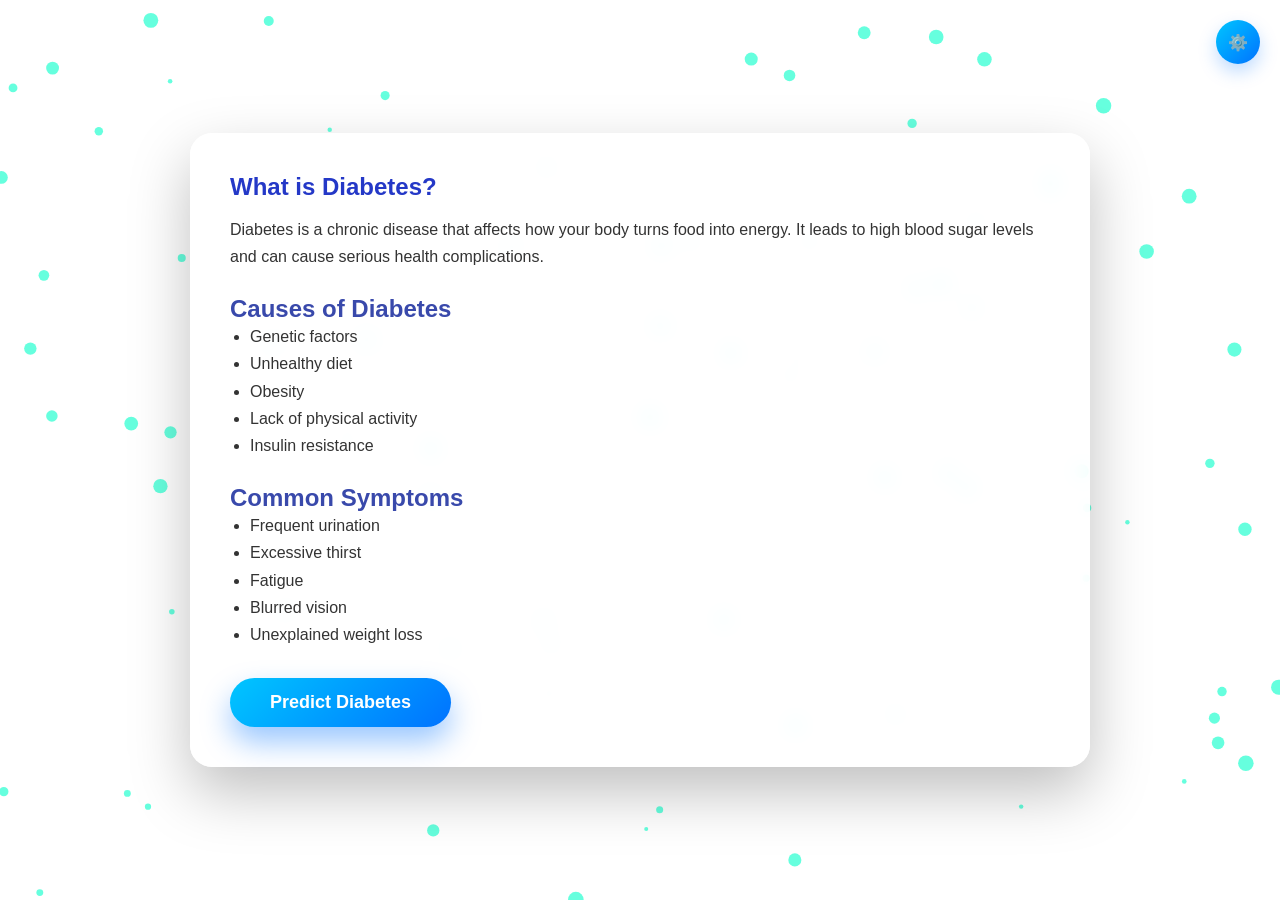
==== commit 6c89b113: "Bug fixes" ====
--- a/templates/index.html
+++ b/templates/index.html
@@ -180,7 +180,7 @@
     position: fixed;
     bottom: 20px;
     right: 20px;
-    z-index: 25;
+    z-index: 9999;
     box-shadow: 0 10px 30px rgba(0,0,0,0.2);
     border-radius: 12px;
     background: #fff;
@@ -199,10 +199,12 @@
 /* Expanded state - full chat */
 .chatbot-container.chatbot-expanded {
     width: 320px;
-    max-height: 500px;
+    /* allow the widget to expand to the viewport height so bottom controls are always visible */
+    max-height: calc(100vh - 40px);
     display: flex;
     flex-direction: column;
-    overflow: hidden;
+    /* allow internal controls to overflow if they need to render dropdown-like UI */
+    overflow: visible;
 }
 
 .chatbot-button {
@@ -275,11 +277,12 @@
 }
 
 .chatbot-messages {
-    flex: 1;
+    flex: 1 1 auto;
     overflow-y: auto;
     padding: 12px;
     background: #f9f9f9;
-    max-height: 350px;
+    /* keep messages scrollable but constrained to viewport */
+    max-height: calc(100vh - 240px);
 }
 
 .chat-message {
@@ -307,6 +310,8 @@
     padding: 10px;
     border-top: 1px solid #ddd;
     background: #fff;
+    position: relative;
+    z-index: 10000;
 }
 
 .chatbot-options {
